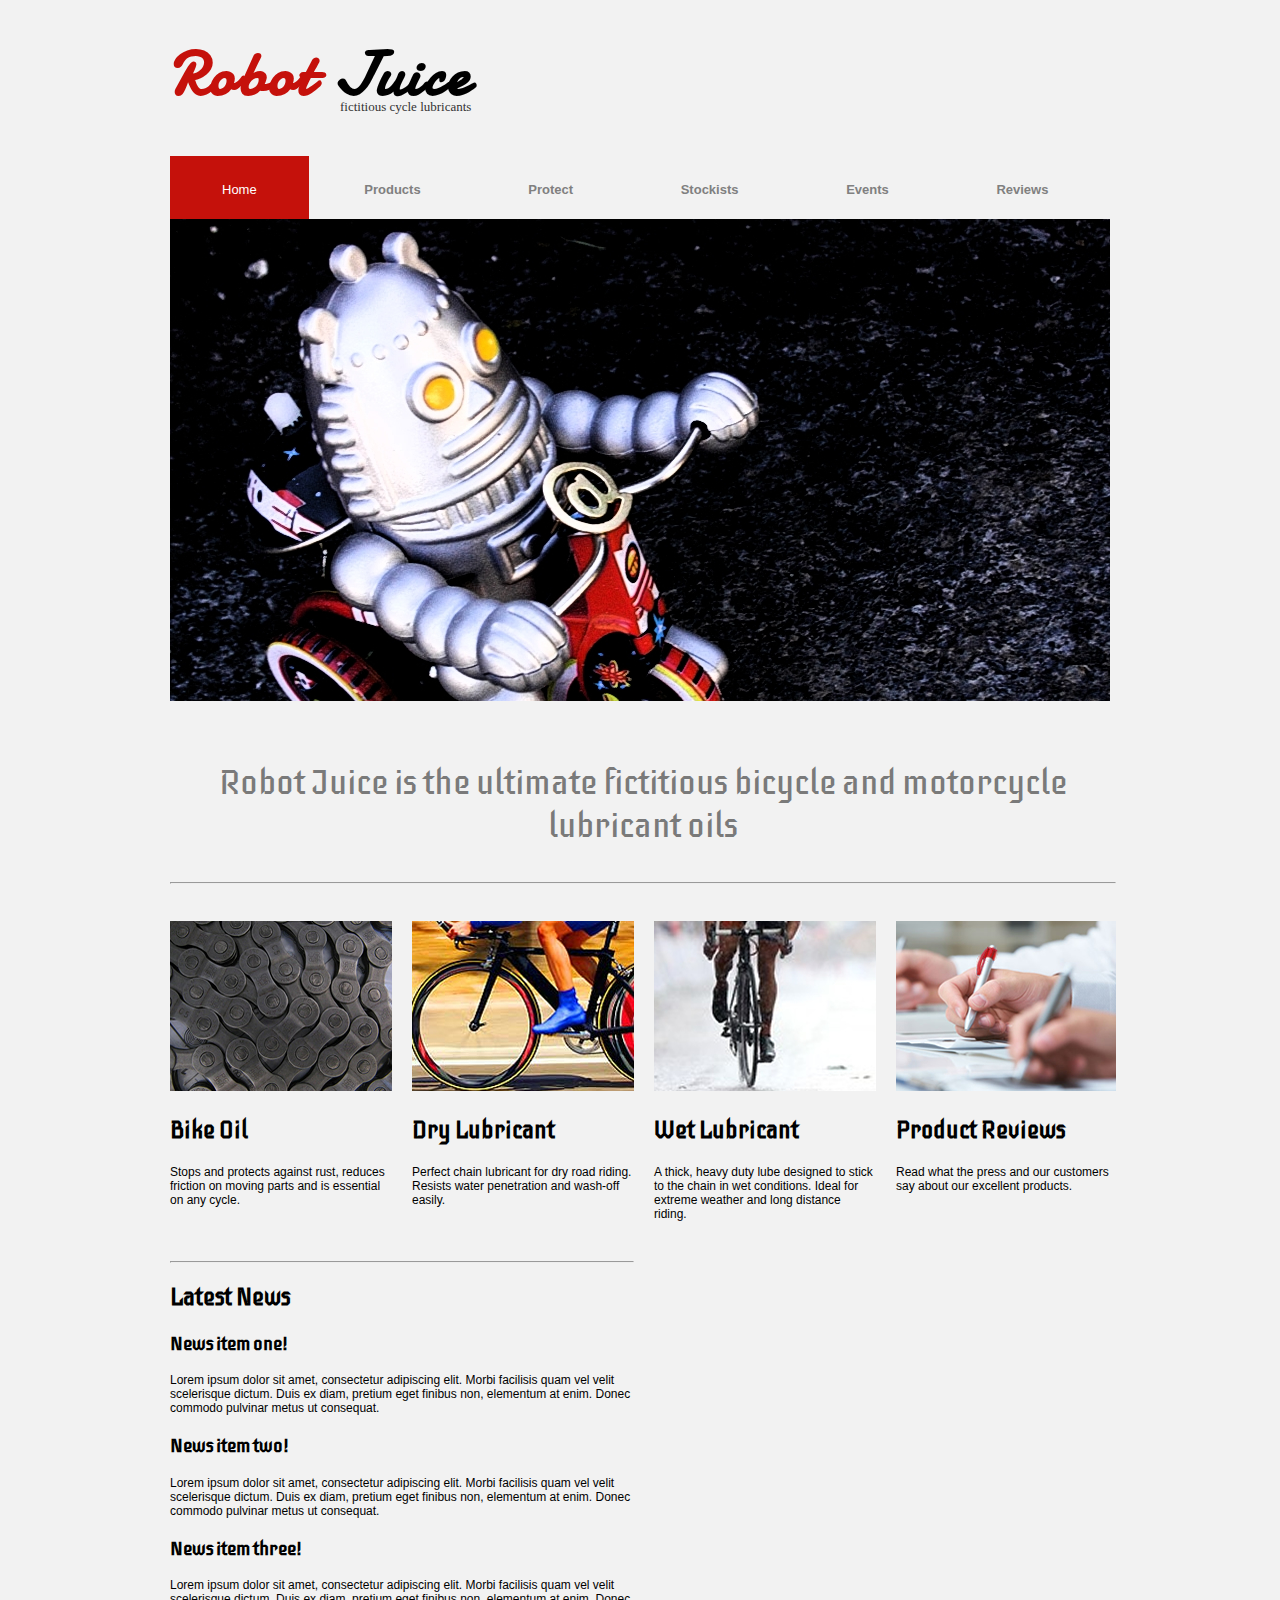
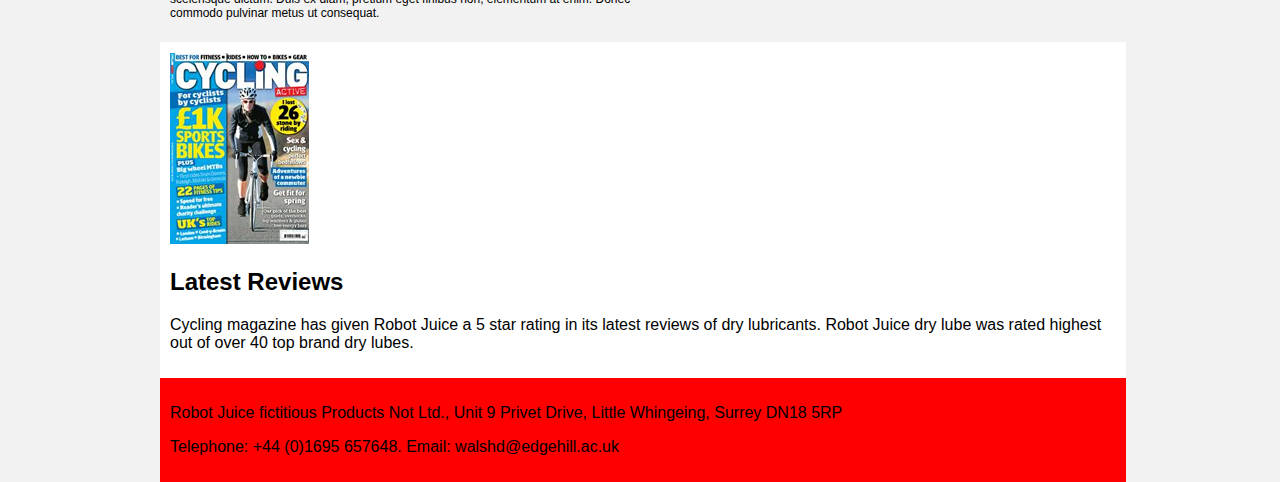
==== Website/index.html @ 2a7e8f44 "Add files via upload" ====
<!DOCTYPE html>
<html lang="en">
<head>
	<title>Robot Juice - Home</title>
	<meta charset="utf-8">
	<meta content="width=device-width, initial-scale=1" name="viewport">
	<link href="styles\styles.css" rel="stylesheet" type="text/css">
	<link href="styles\grid.css" rel="stylesheet" type="text/css">
	<link href="https://fonts.googleapis.com/css?family=Damion" rel="stylesheet">
	<link href="https://fonts.googleapis.com/css?family=Iceberg" rel="stylesheet">
</head>

<body class="container">
	<div id="logo">
		<h1 class="robot">Robot <span class="juice">Juice</span></h1>
		<p>fictitious cycle lubricants</p>
	</div>

	<div>
		<nav>
			<ul class="mainnav">
				<li><a class="active" href="index.html">Home</a></li>
				<li><a href="products.html">Products</a></li>
				<li><a href="">Protect</a></li>
				<li><a href="">Stockists</a></li>
				<li><a href="">Events</a></li>
				<li><a href="">Reviews</a></li>
			</ul>
		</nav>

	</div>
	<header>
		<img src="images\robotbanner.jpg" alt="Website Banner"/>
	</header>

	<div class="slogan">
		<p>Robot Juice is the ultimate fictitious bicycle and motorcycle lubricant oils</p>
		<hr>
	</div>

	<div class="products item1">
		<img src="images\bikechain-bikeoil.jpg" alt="Bikechain Bikeoil Products"/>
		<h2>Bike Oil</h2>
		<p>Stops and protects against rust, reduces friction on moving parts and is essential on any cycle.</p>
	</div>
	<div class="products item2">
		<img src="images\cycleside-drylubrication.jpg" alt="Cycle side dry lubrication products"/>
		<h2>Dry Lubricant</h2>
		<p>Perfect chain lubricant for dry road riding. Resists water penetration and wash-off easily.</p>
	</div>
	<div class="products item3">
		<img src="images\frontcycle-wetlubrication.jpg" alt="Front cycle wet lubrication Products"/>
		<h2>Wet Lubricant</h2>
		<p>A thick, heavy duty lube designed to stick to the chain in wet conditions. Ideal for extreme weather and long distance riding.</p>
	</div>
	<div class="products item4">
		<img src="images\productreviews.jpg" alt="View Product Reviews"/>
		<h2>Product Reviews</h2>
		<p>Read what the press and our customers say about our excellent products.</p>
	</div>

	<div class="content">
		<hr>
		<h2>Latest News</h2>
		<h3>News item one!</h3>
		<p>Lorem ipsum dolor sit amet, consectetur adipiscing elit. Morbi facilisis quam vel velit scelerisque dictum. Duis ex diam, pretium eget finibus non, elementum at enim. Donec commodo pulvinar metus ut consequat.</p>
		<h3>News item two!</h3>
		<p>Lorem ipsum dolor sit amet, consectetur adipiscing elit. Morbi facilisis quam vel velit scelerisque dictum. Duis ex diam, pretium eget finibus non, elementum at enim. Donec commodo pulvinar metus ut consequat.</p>
		<h3>News item three!</h3>
		<p>Lorem ipsum dolor sit amet, consectetur adipiscing elit. Morbi facilisis quam vel velit scelerisque dictum. Duis ex diam, pretium eget finibus non, elementum at enim. Donec commodo pulvinar metus ut consequat.</p>
	</div>

	<footer class="footer1">
		<img src="images\cyclemagazine.jpg" alt="Latest review from cycle magazine rates us 5 stars"/>
		<h2>Latest Reviews</h2>
		<p>Cycling magazine has given Robot Juice a 5 star rating in its latest reviews of dry lubricants. Robot Juice dry lube was rated highest out of over 40 top brand dry lubes.</p>
	</footer>

	<footer class="footer2">
		<p>Robot Juice fictitious Products Not Ltd., Unit 9  Privet Drive, Little Whingeing, Surrey DN18 5RP</p>
		<p>Telephone: +44 (0)1695 657648. Email: walshd@edgehill.ac.uk</p>
	</footer>
</body>

</html>
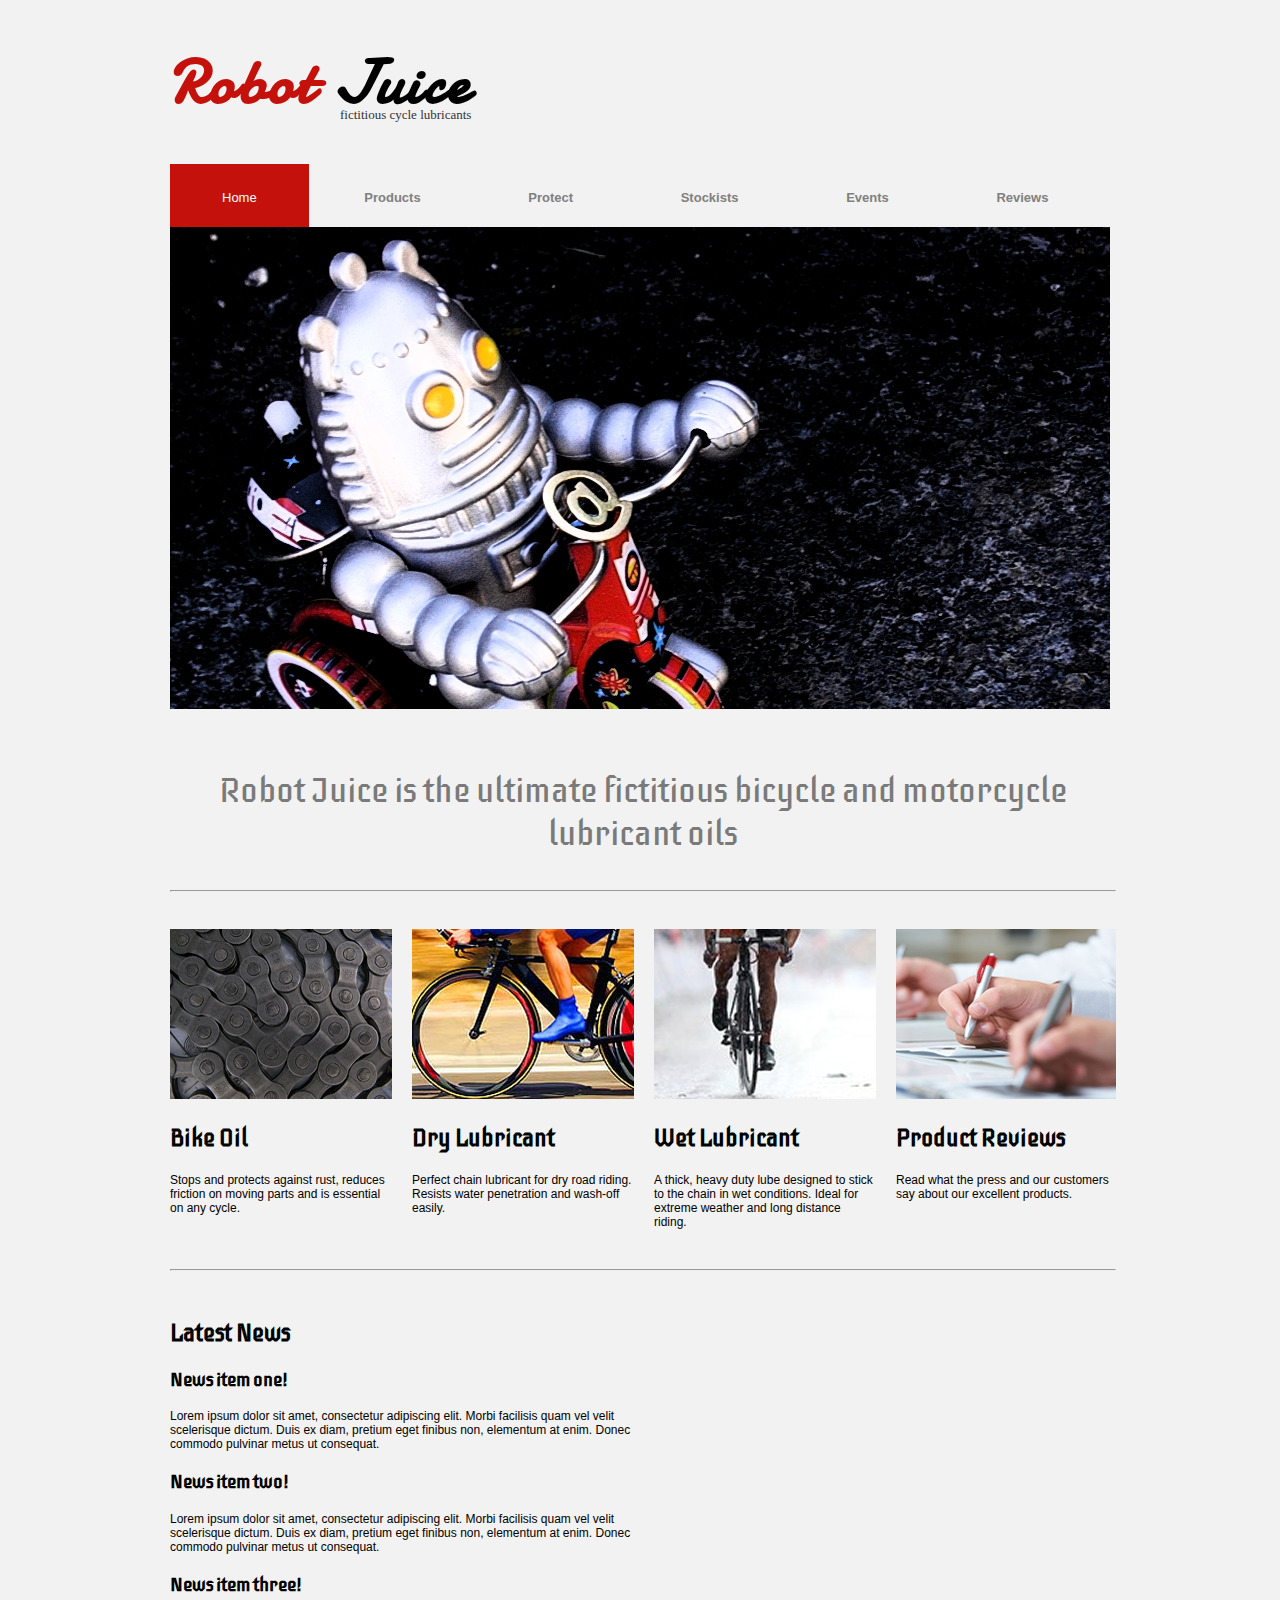
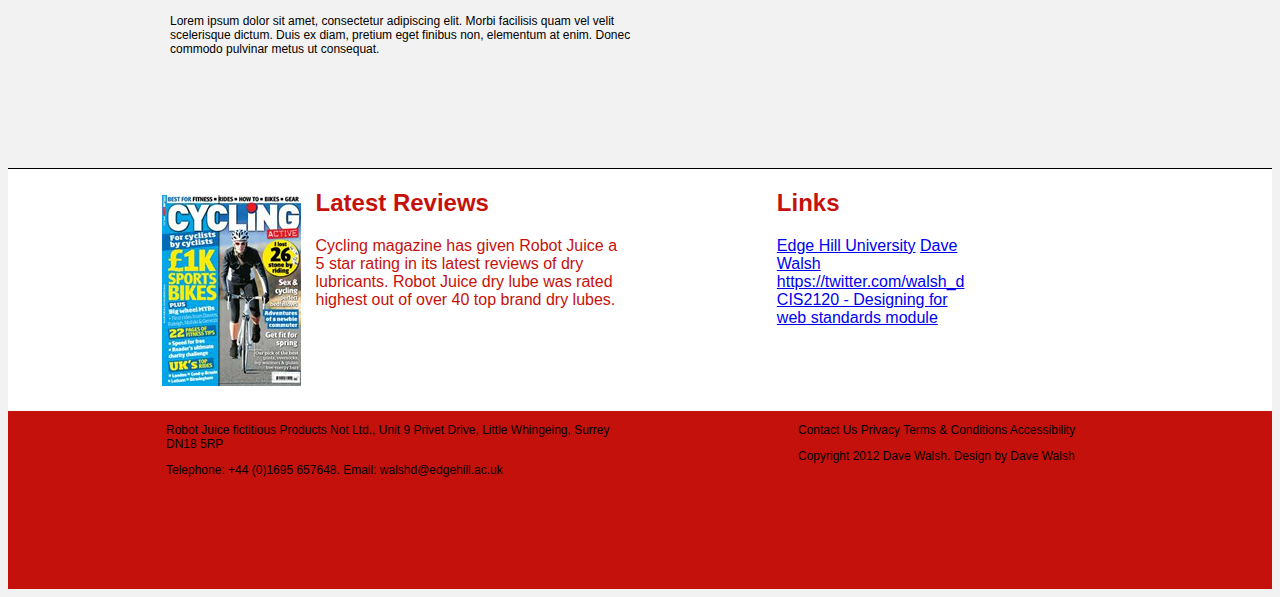
==== commit c0605576: "Add files via upload" ====
--- a/Website/index.html
+++ b/Website/index.html
@@ -11,6 +11,7 @@
 </head>
 
 <body class="container">
+	<main class="wrapper">
 	<div id="logo">
 		<h1 class="robot">Robot <span class="juice">Juice</span></h1>
 		<p>fictitious cycle lubricants</p>
@@ -58,9 +59,10 @@
 		<h2>Product Reviews</h2>
 		<p>Read what the press and our customers say about our excellent products.</p>
 	</div>
-
+	<div>
+		<hr>
+	</div>
 	<div class="content">
-		<hr>
 		<h2>Latest News</h2>
 		<h3>News item one!</h3>
 		<p>Lorem ipsum dolor sit amet, consectetur adipiscing elit. Morbi facilisis quam vel velit scelerisque dictum. Duis ex diam, pretium eget finibus non, elementum at enim. Donec commodo pulvinar metus ut consequat.</p>
@@ -69,16 +71,31 @@
 		<h3>News item three!</h3>
 		<p>Lorem ipsum dolor sit amet, consectetur adipiscing elit. Morbi facilisis quam vel velit scelerisque dictum. Duis ex diam, pretium eget finibus non, elementum at enim. Donec commodo pulvinar metus ut consequat.</p>
 	</div>
-
+</main>
 	<footer class="footer1">
 		<img src="images\cyclemagazine.jpg" alt="Latest review from cycle magazine rates us 5 stars"/>
-		<h2>Latest Reviews</h2>
-		<p>Cycling magazine has given Robot Juice a 5 star rating in its latest reviews of dry lubricants. Robot Juice dry lube was rated highest out of over 40 top brand dry lubes.</p>
+		<div class="fitem1">
+			<h2>Latest Reviews</h2>
+			<p>Cycling magazine has given Robot Juice a 5 star rating in its latest reviews of dry lubricants. Robot Juice dry lube was rated highest out of over 40 top brand dry lubes.</p>
+	</div>
+	<div class="fitem2">
+		<h2>Links</h2>
+		<a href="#">Edge Hill University</a>
+		<a href="#">Dave Walsh</a>
+		<a href="#">https://twitter.com/walsh_d</a>
+		<a href="#">CIS2120 - Designing for web standards module</a>
+	</div>
 	</footer>
 
 	<footer class="footer2">
-		<p>Robot Juice fictitious Products Not Ltd., Unit 9  Privet Drive, Little Whingeing, Surrey DN18 5RP</p>
-		<p>Telephone: +44 (0)1695 657648. Email: walshd@edgehill.ac.uk</p>
+		<div class="f2item1">
+			<p>Robot Juice fictitious Products Not Ltd., Unit 9  Privet Drive, Little Whingeing, Surrey DN18 5RP</p>
+			<p>Telephone: +44 (0)1695 657648. Email: walshd@edgehill.ac.uk</p>
+		</div>
+		<div class="f2item2">
+			<p>Contact Us  Privacy  Terms & Conditions  Accessibility</p>
+			<p>Copyright  2012 Dave Walsh. Design by Dave Walsh</p>
+		</div>
 	</footer>
 </body>
 
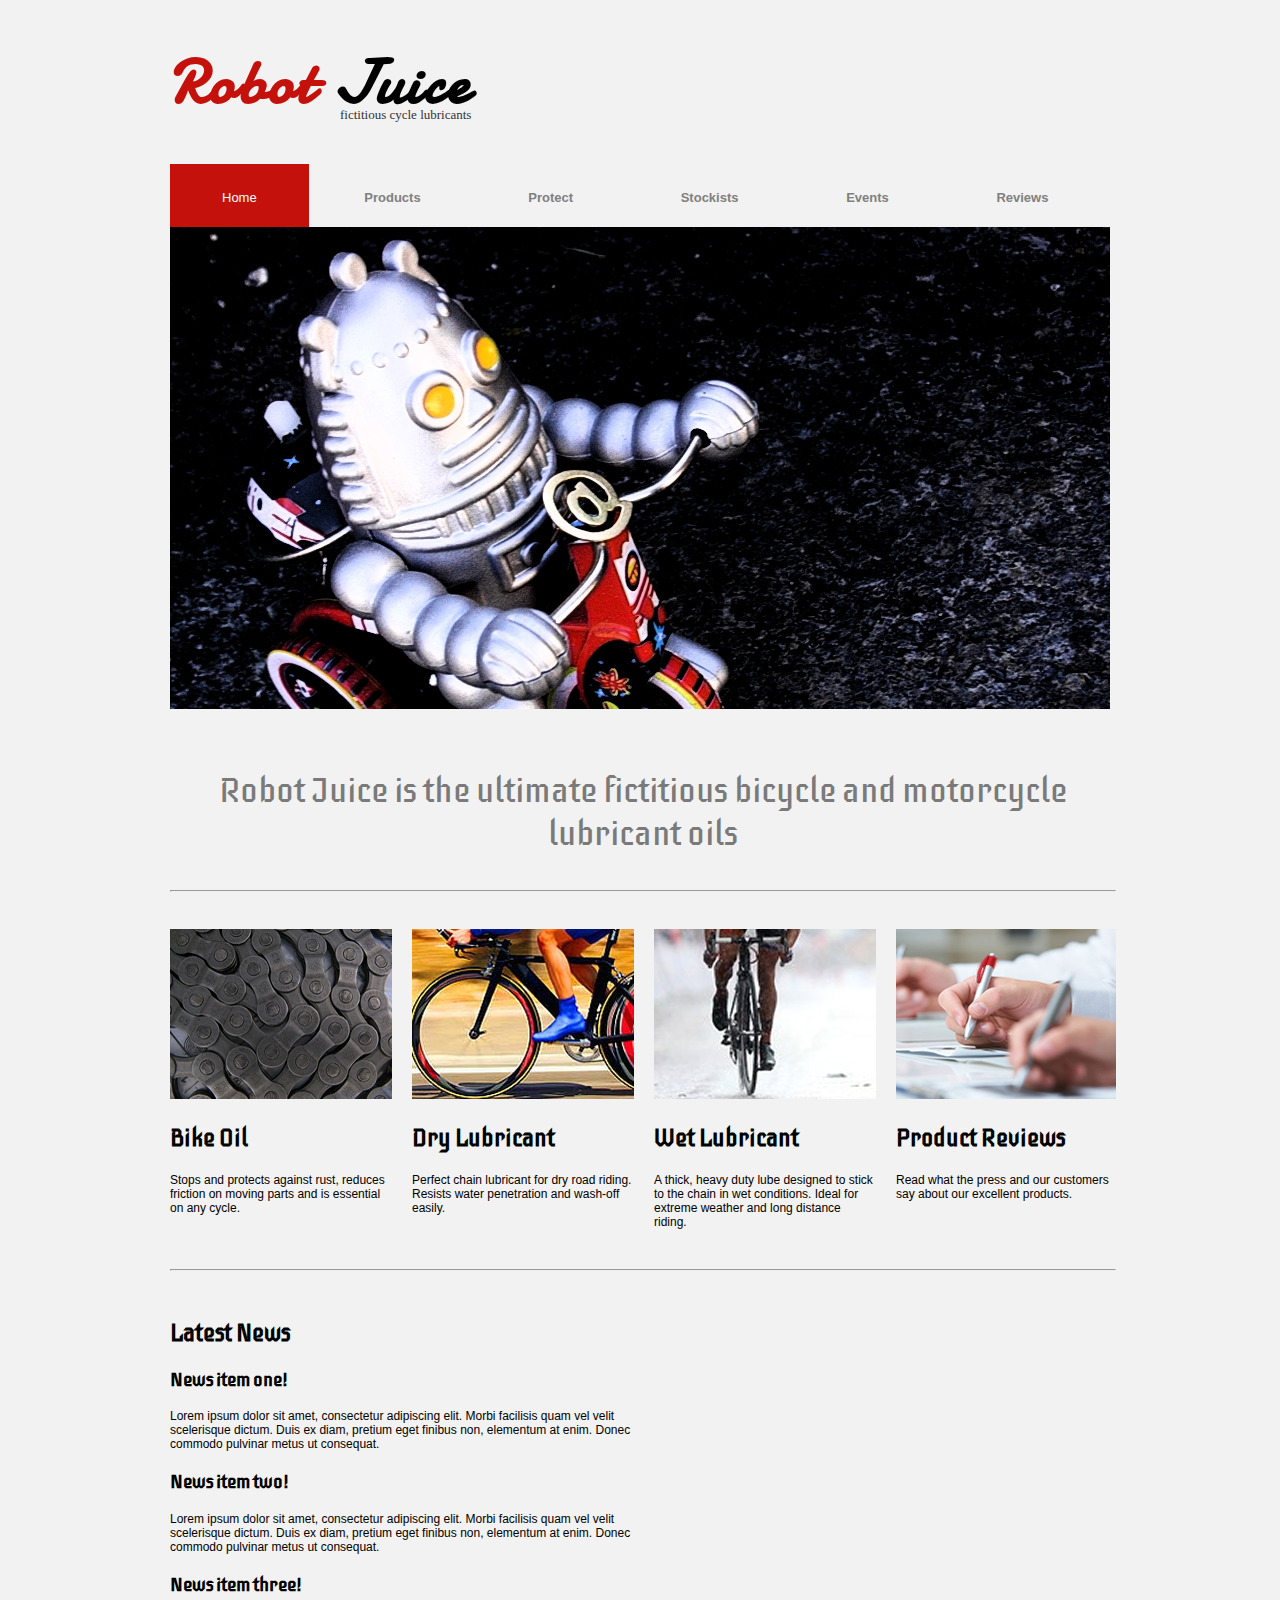
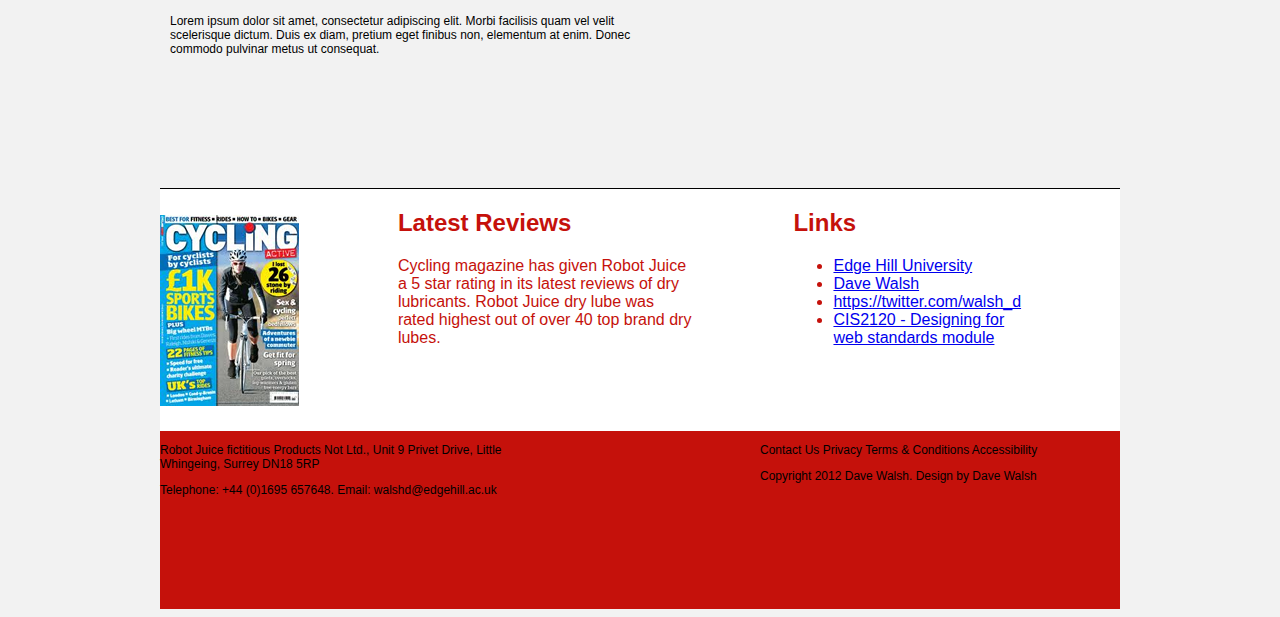
==== commit dd39d73d: "Add files via upload" ====
--- a/Website/index.html
+++ b/Website/index.html
@@ -71,6 +71,8 @@
 		<h3>News item three!</h3>
 		<p>Lorem ipsum dolor sit amet, consectetur adipiscing elit. Morbi facilisis quam vel velit scelerisque dictum. Duis ex diam, pretium eget finibus non, elementum at enim. Donec commodo pulvinar metus ut consequat.</p>
 	</div>
+	<form class="review">
+	</form>
 </main>
 	<footer class="footer1">
 		<img src="images\cyclemagazine.jpg" alt="Latest review from cycle magazine rates us 5 stars"/>
@@ -80,10 +82,12 @@
 	</div>
 	<div class="fitem2">
 		<h2>Links</h2>
-		<a href="#">Edge Hill University</a>
-		<a href="#">Dave Walsh</a>
-		<a href="#">https://twitter.com/walsh_d</a>
-		<a href="#">CIS2120 - Designing for web standards module</a>
+		<ul>
+			<li><a href="#">Edge Hill University</a></li>
+			<li><a href="#">Dave Walsh</a></li>
+			<li><a href="#">https://twitter.com/walsh_d</a></li>
+			<li><a href="#">CIS2120 - Designing for web standards module</a></li>
+		</ul>
 	</div>
 	</footer>
 
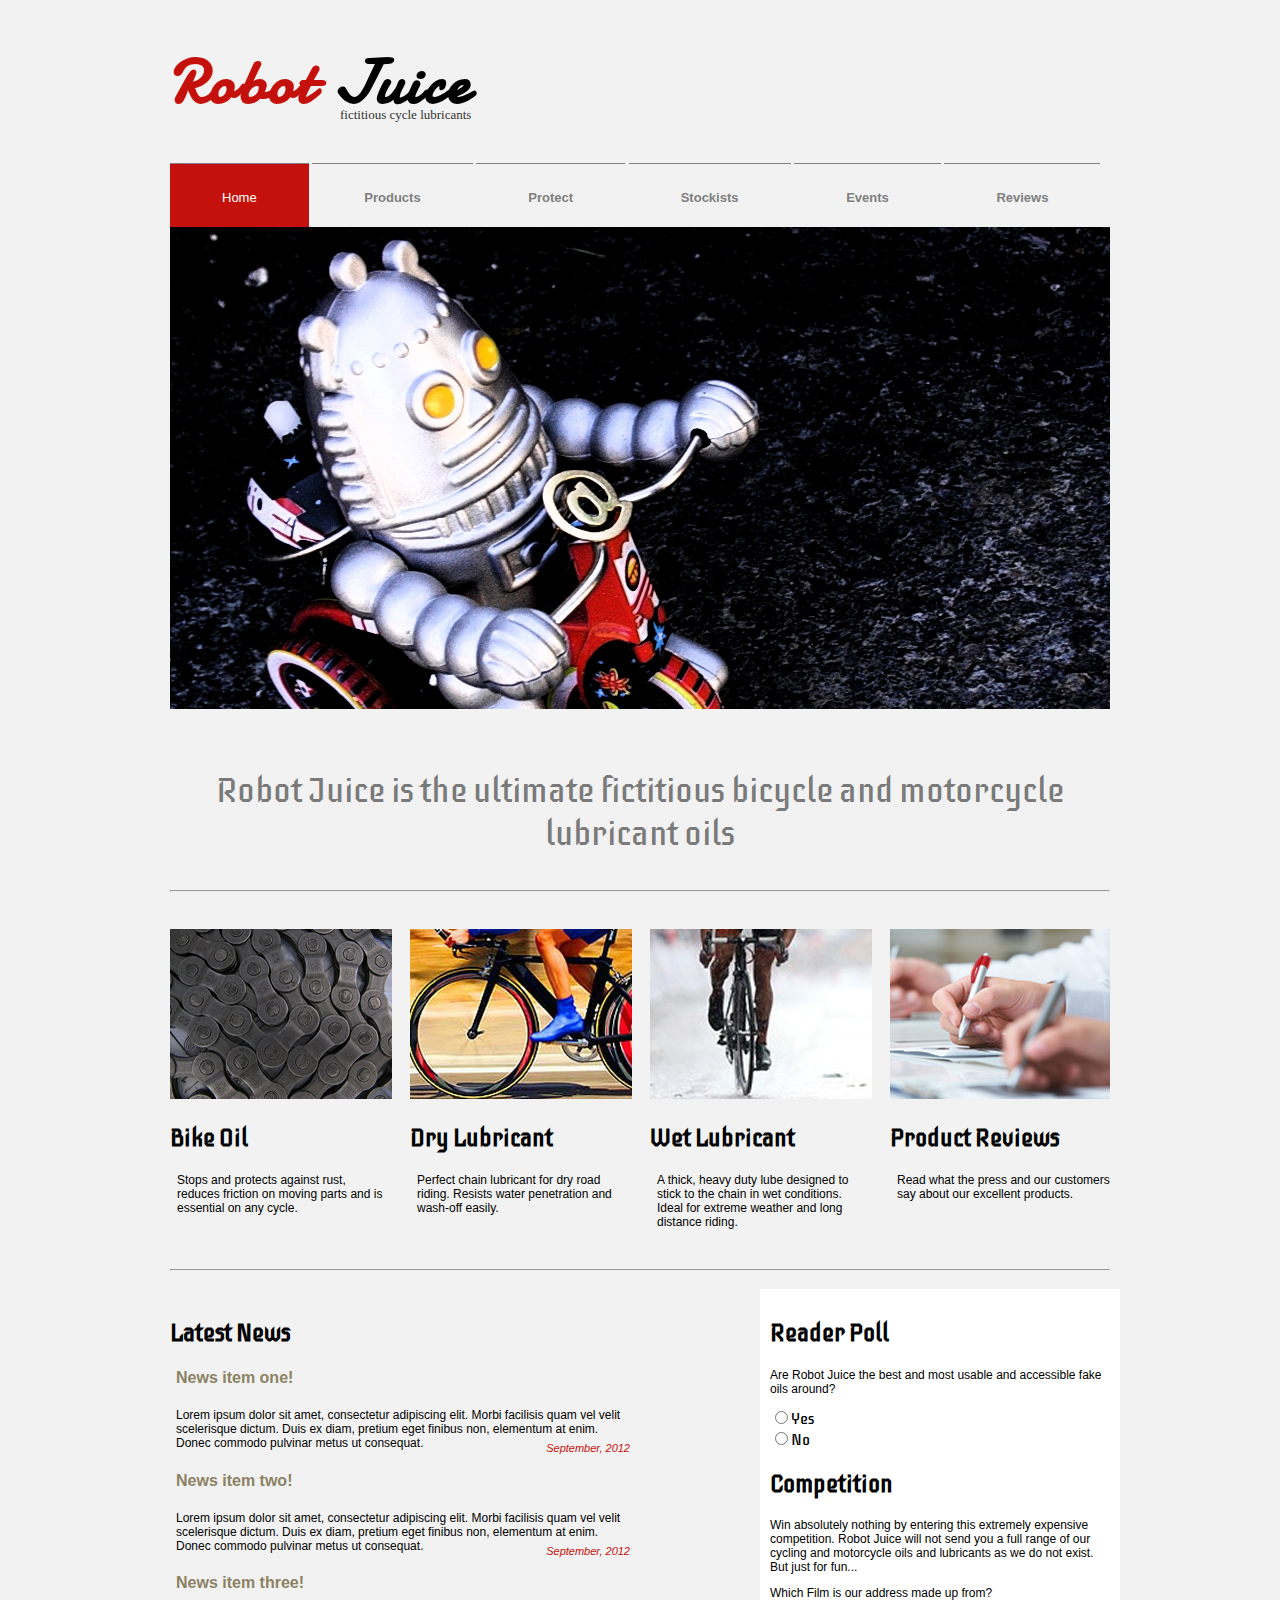
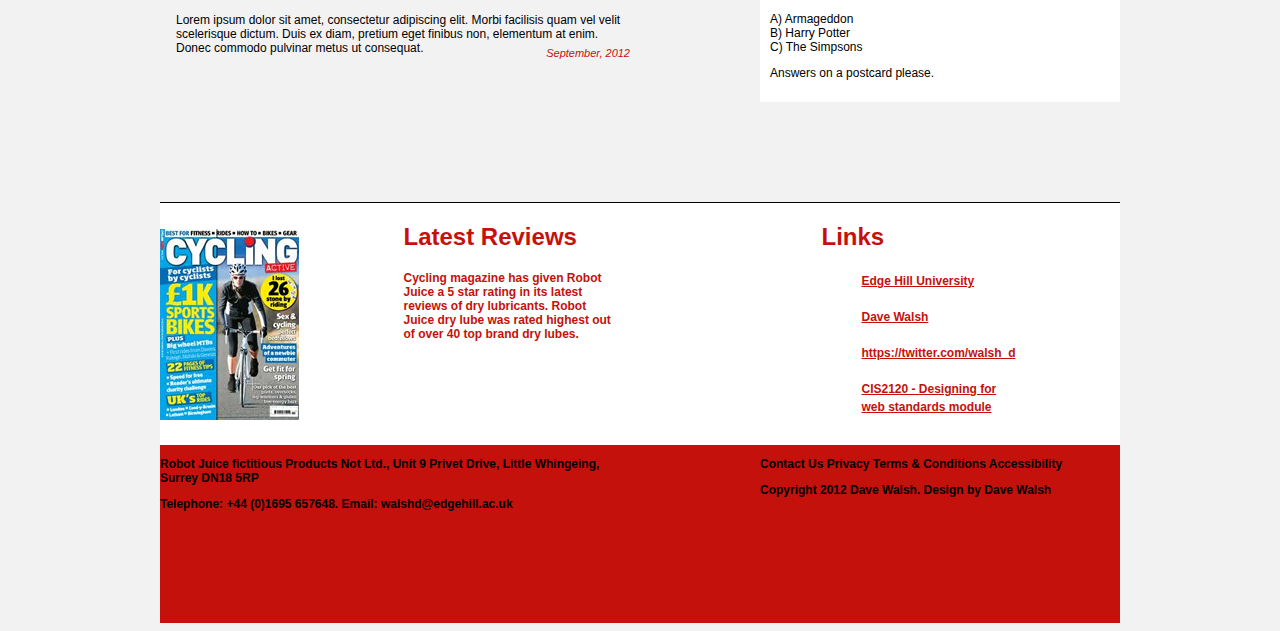
==== commit b5409935: "Add files via upload" ====
--- a/Website/index.html
+++ b/Website/index.html
@@ -64,16 +64,34 @@
 	</div>
 	<div class="content">
 		<h2>Latest News</h2>
-		<h3>News item one!</h3>
+		<h4>News item one!</h4>
 		<p>Lorem ipsum dolor sit amet, consectetur adipiscing elit. Morbi facilisis quam vel velit scelerisque dictum. Duis ex diam, pretium eget finibus non, elementum at enim. Donec commodo pulvinar metus ut consequat.</p>
-		<h3>News item two!</h3>
+		<p class="rvdate">September, 2012</p>
+		<h4>News item two!</h4>
 		<p>Lorem ipsum dolor sit amet, consectetur adipiscing elit. Morbi facilisis quam vel velit scelerisque dictum. Duis ex diam, pretium eget finibus non, elementum at enim. Donec commodo pulvinar metus ut consequat.</p>
-		<h3>News item three!</h3>
+		<p class="rvdate">September, 2012</p>
+		<h4>News item three!</h4>
 		<p>Lorem ipsum dolor sit amet, consectetur adipiscing elit. Morbi facilisis quam vel velit scelerisque dictum. Duis ex diam, pretium eget finibus non, elementum at enim. Donec commodo pulvinar metus ut consequat.</p>
+		<p class="rvdate">September, 2012</p>
 	</div>
-	<form class="review">
+	<form class="rviews">
+		<h2>Reader Poll</h2>
+		<p>Are Robot Juice the best and most usable and accessible fake oils around?</p>
+		<input type="radio" name="preview" value="yes">Yes</input><br>
+		<input type="radio" name="preview" value="no">No</input>
+		<h2>Competition</h2>
+		<p>Win absolutely nothing by entering this extremely expensive competition. Robot Juice will not send you a full range of our cycling and motorcycle oils and lubricants as we do not exist. But just for fun...</p>
+		<p>Which Film is our address made up from?</p>
+		<p>
+			 A) Armageddon<br>
+			 B) Harry Potter<br>
+			 C) The Simpsons
+		</p>
+		<p>Answers on a postcard please.</p>
 	</form>
 </main>
+	<div class="filler">
+	</div>
 	<footer class="footer1">
 		<img src="images\cyclemagazine.jpg" alt="Latest review from cycle magazine rates us 5 stars"/>
 		<div class="fitem1">
@@ -83,9 +101,9 @@
 	<div class="fitem2">
 		<h2>Links</h2>
 		<ul>
-			<li><a href="#">Edge Hill University</a></li>
-			<li><a href="#">Dave Walsh</a></li>
-			<li><a href="#">https://twitter.com/walsh_d</a></li>
+			<li><a href="#">Edge Hill University</a></li><br>
+			<li><a href="#">Dave Walsh</a></li><br>
+			<li><a href="#">https://twitter.com/walsh_d</a></li><br>
 			<li><a href="#">CIS2120 - Designing for web standards module</a></li>
 		</ul>
 	</div>
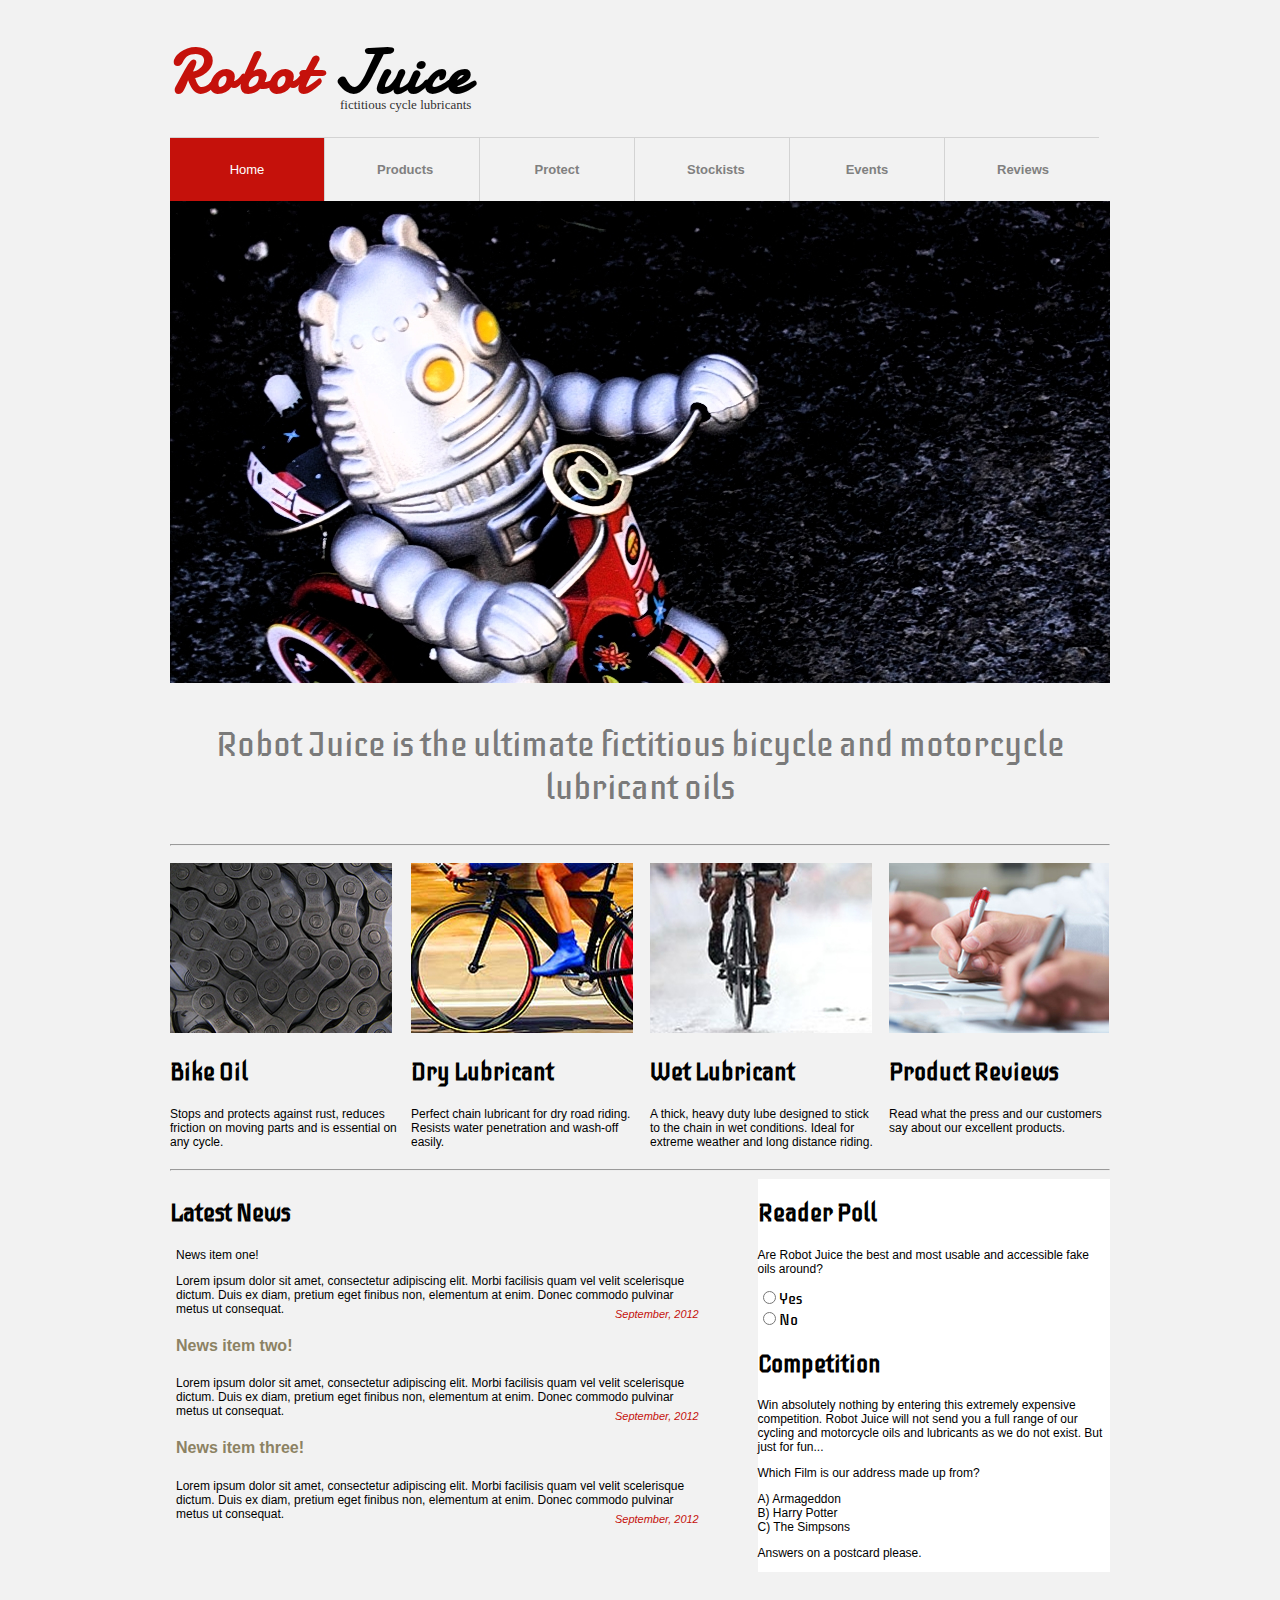
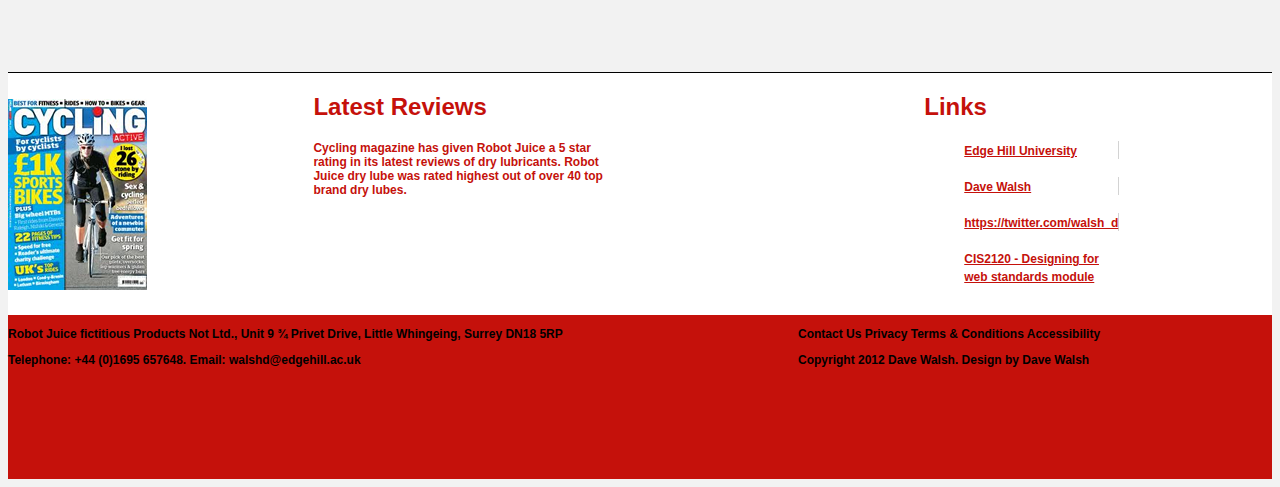
==== commit 82444aad: "Add files via upload" ====
--- a/Website/index.html
+++ b/Website/index.html
@@ -64,7 +64,7 @@
 	</div>
 	<div class="content">
 		<h2>Latest News</h2>
-		<h4>News item one!</h4>
+		<p>News item one!</p>
 		<p>Lorem ipsum dolor sit amet, consectetur adipiscing elit. Morbi facilisis quam vel velit scelerisque dictum. Duis ex diam, pretium eget finibus non, elementum at enim. Donec commodo pulvinar metus ut consequat.</p>
 		<p class="rvdate">September, 2012</p>
 		<h4>News item two!</h4>
@@ -74,7 +74,7 @@
 		<p>Lorem ipsum dolor sit amet, consectetur adipiscing elit. Morbi facilisis quam vel velit scelerisque dictum. Duis ex diam, pretium eget finibus non, elementum at enim. Donec commodo pulvinar metus ut consequat.</p>
 		<p class="rvdate">September, 2012</p>
 	</div>
-	<form class="rviews">
+	<form class="competition">
 		<h2>Reader Poll</h2>
 		<p>Are Robot Juice the best and most usable and accessible fake oils around?</p>
 		<input type="radio" name="preview" value="yes">Yes</input><br>
@@ -111,7 +111,7 @@
 
 	<footer class="footer2">
 		<div class="f2item1">
-			<p>Robot Juice fictitious Products Not Ltd., Unit 9  Privet Drive, Little Whingeing, Surrey DN18 5RP</p>
+			<p>Robot Juice fictitious Products Not Ltd., Unit 9 &#xBE; Privet Drive, Little Whingeing, Surrey DN18 5RP</p>
 			<p>Telephone: +44 (0)1695 657648. Email: walshd@edgehill.ac.uk</p>
 		</div>
 		<div class="f2item2">
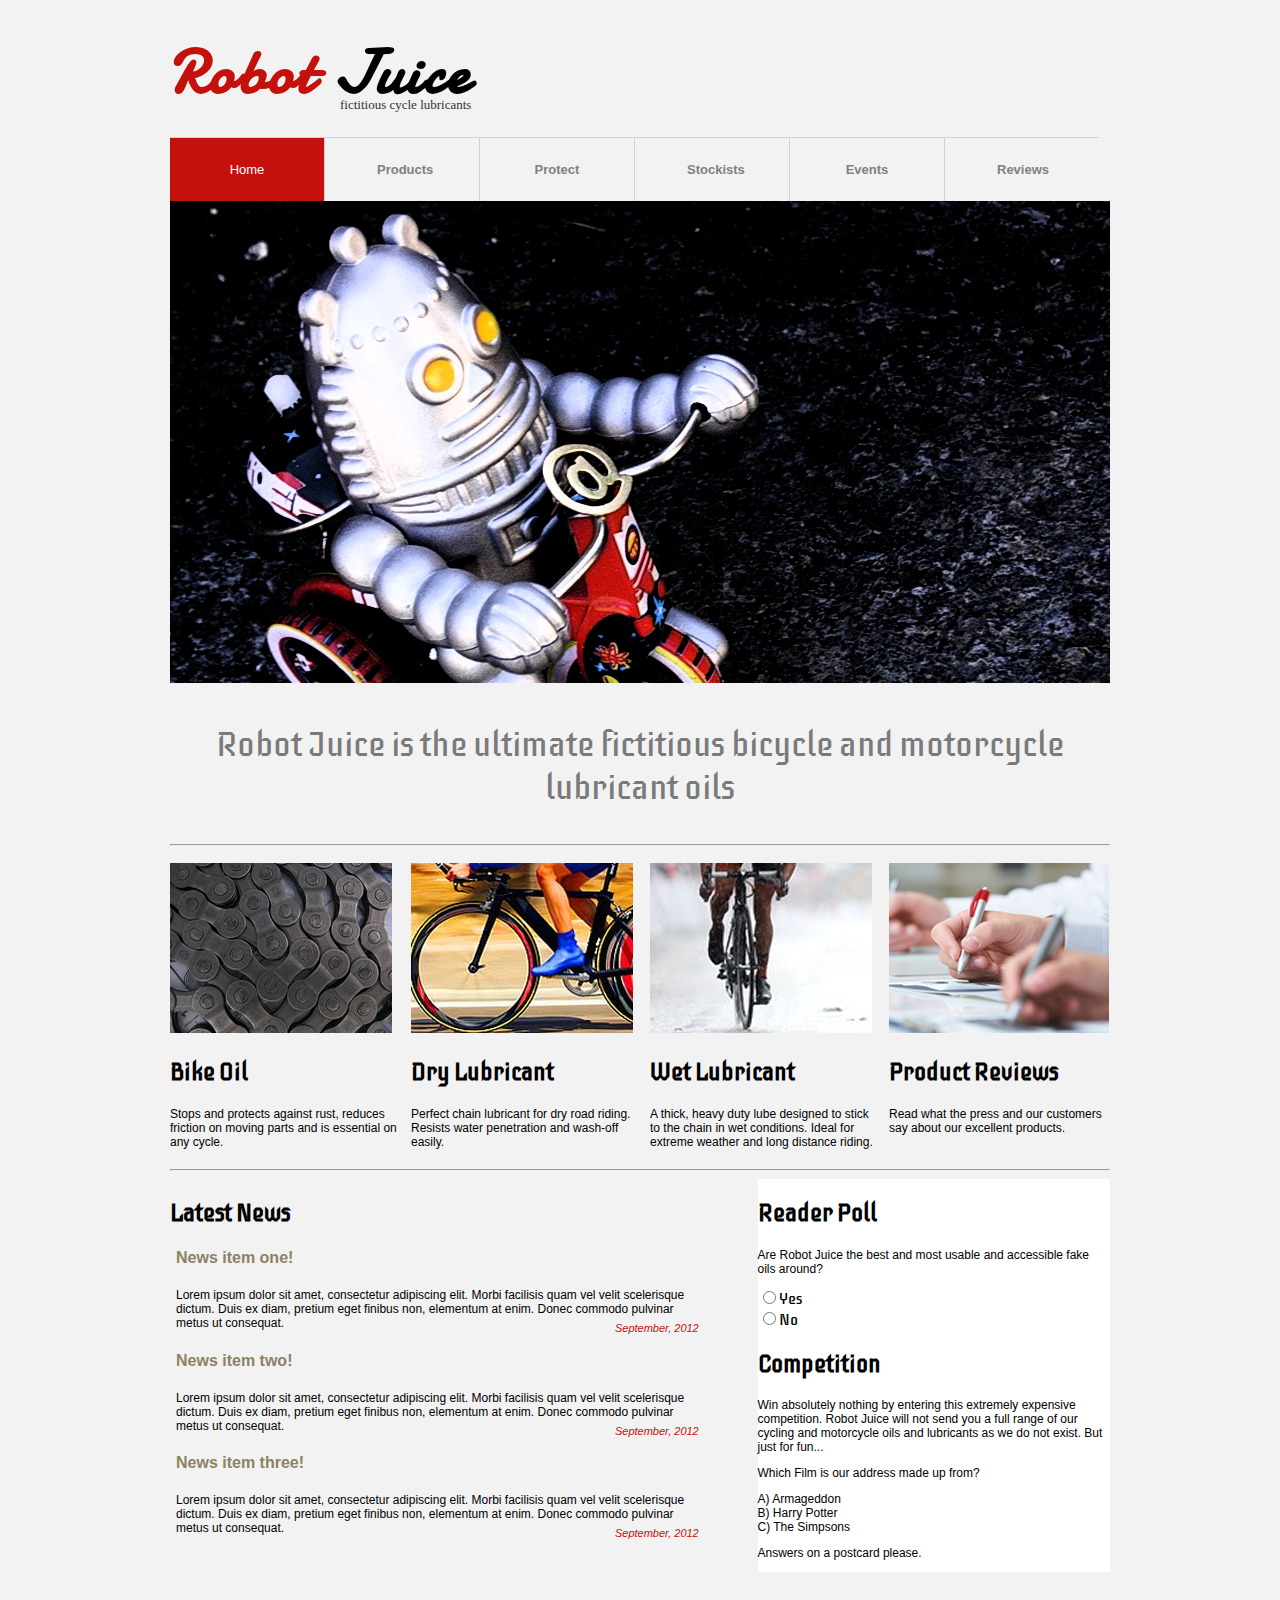
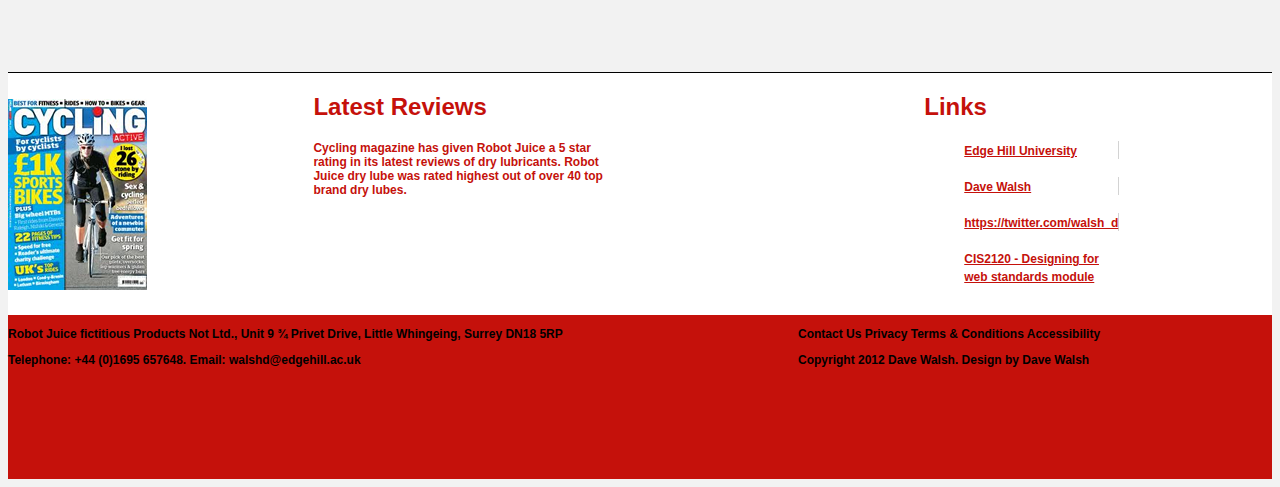
==== commit 9201ca2b: "Add files via upload" ====
--- a/Website/index.html
+++ b/Website/index.html
@@ -12,6 +12,7 @@
 
 <body class="container">
 	<main class="wrapper">
+
 	<div id="logo">
 		<h1 class="robot">Robot <span class="juice">Juice</span></h1>
 		<p>fictitious cycle lubricants</p>
@@ -62,9 +63,10 @@
 	<div>
 		<hr>
 	</div>
+
 	<div class="content">
 		<h2>Latest News</h2>
-		<p>News item one!</p>
+		<h4>News item one!</h4>
 		<p>Lorem ipsum dolor sit amet, consectetur adipiscing elit. Morbi facilisis quam vel velit scelerisque dictum. Duis ex diam, pretium eget finibus non, elementum at enim. Donec commodo pulvinar metus ut consequat.</p>
 		<p class="rvdate">September, 2012</p>
 		<h4>News item two!</h4>
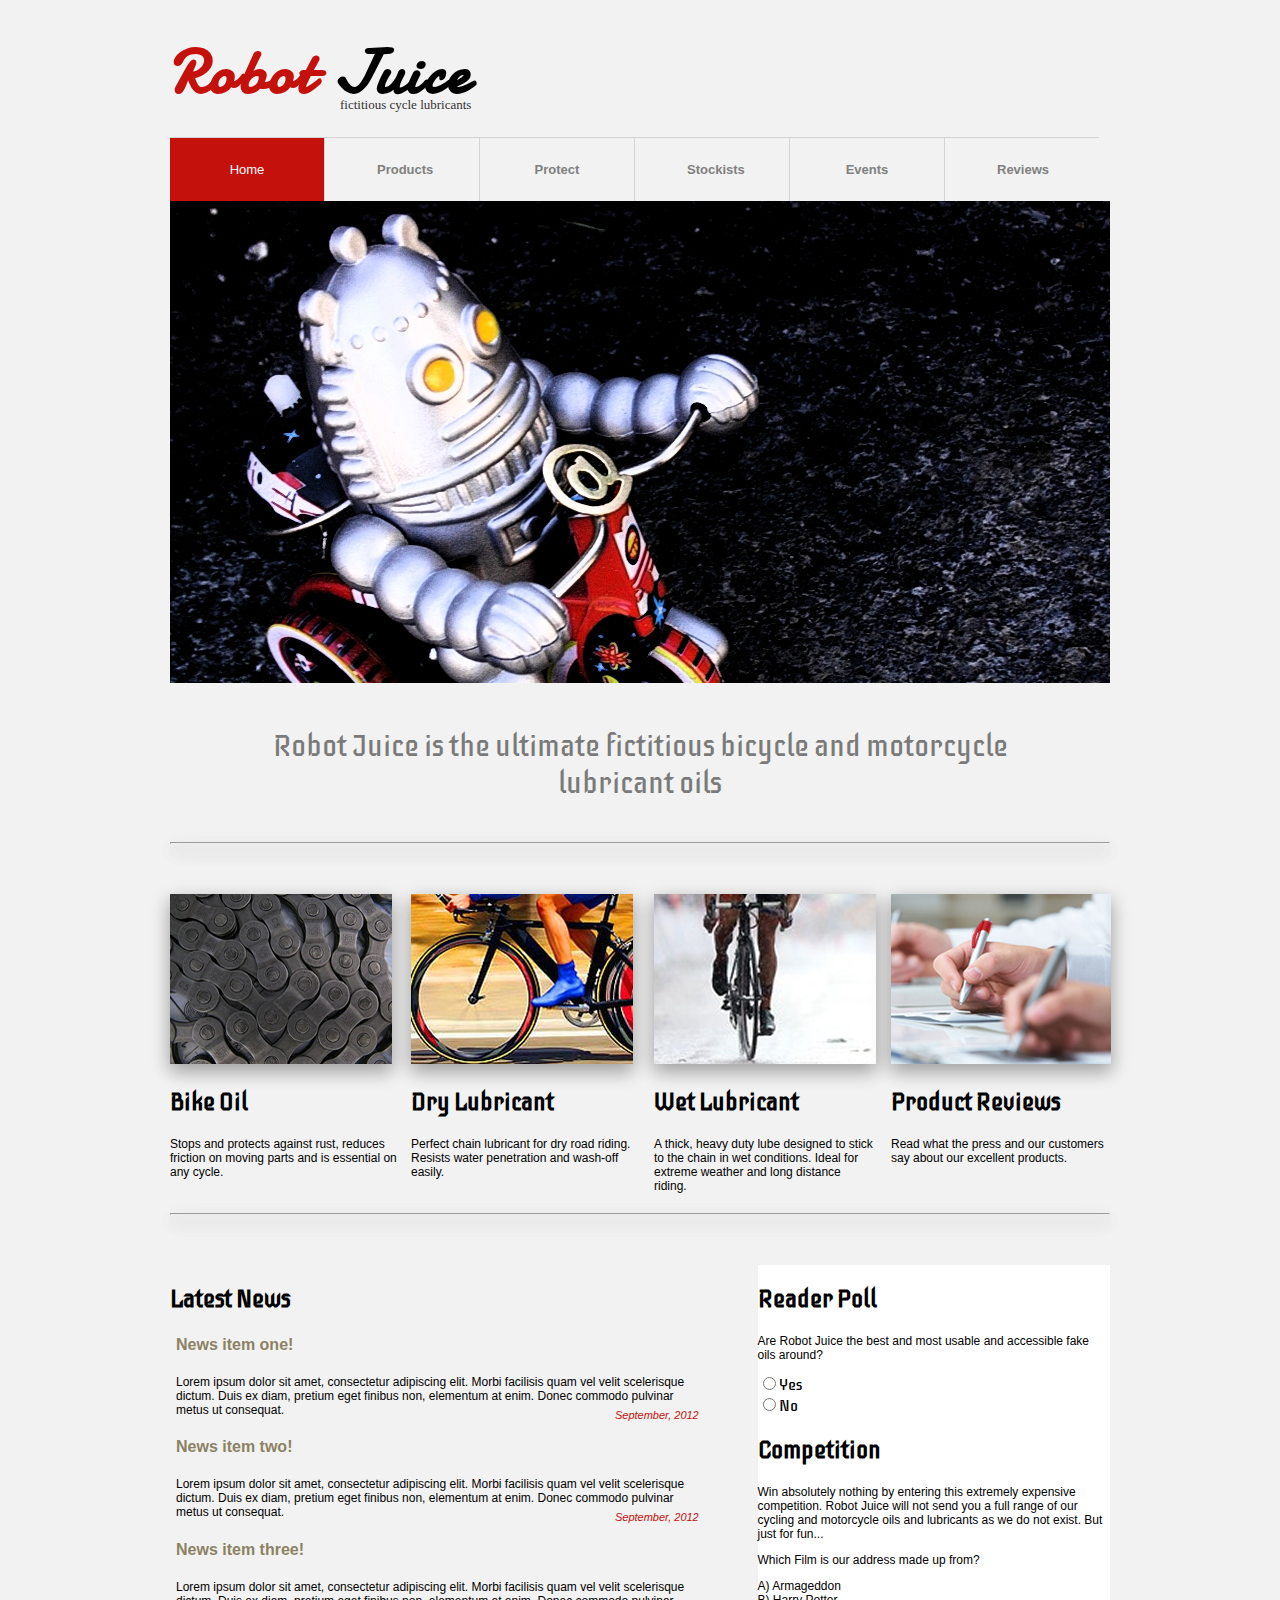
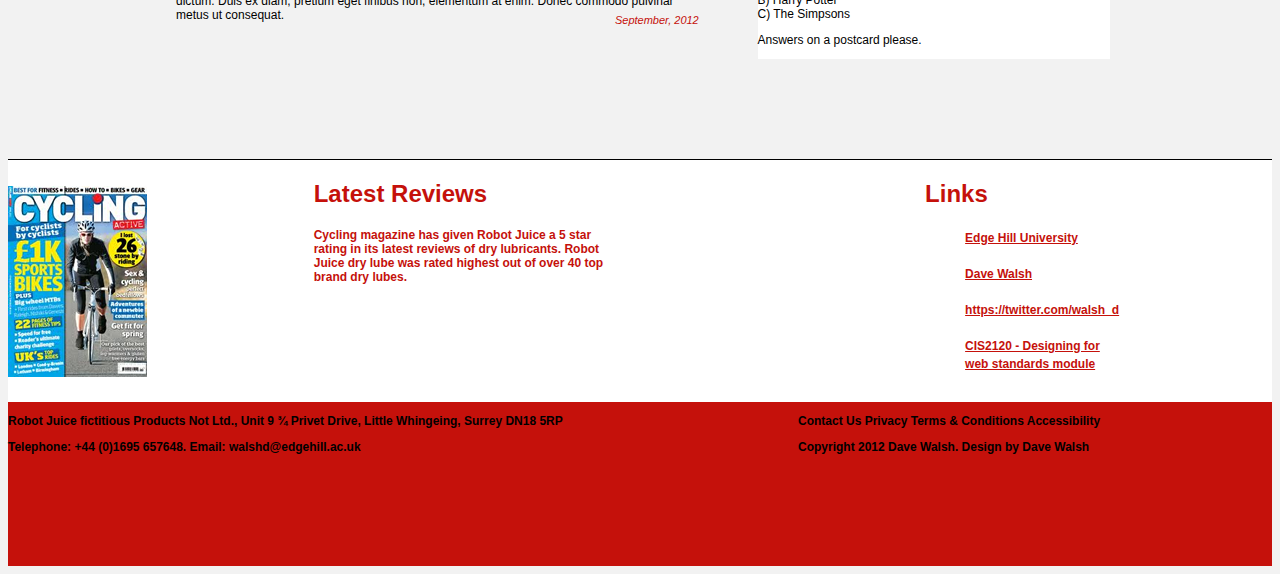
==== commit c7eb4dae: "Add files via upload" ====
--- a/Website/index.html
+++ b/Website/index.html
@@ -8,16 +8,19 @@
 	<link href="styles\grid.css" rel="stylesheet" type="text/css">
 	<link href="https://fonts.googleapis.com/css?family=Damion" rel="stylesheet">
 	<link href="https://fonts.googleapis.com/css?family=Iceberg" rel="stylesheet">
+	<script type="text/javascript" src="http://ajax.googleapis.com/ajax/libs/jquery/1.7.1/jquery.min.js"></script>
 </head>
 
 <body class="container">
-	<main class="wrapper">
+	<main class="wrapper"> <!-- Wrapper created to create CSS for every element within the main class -->
 
+	<!-- HTML elements for the logo -->
 	<div id="logo">
 		<h1 class="robot">Robot <span class="juice">Juice</span></h1>
 		<p>fictitious cycle lubricants</p>
 	</div>
 
+	<!-- HTML elements for the navigation bar -->
 	<div>
 		<nav>
 			<ul class="mainnav">
@@ -30,17 +33,20 @@
 			</ul>
 		</nav>
 
+	<!-- HTML elements for the header -->
 	</div>
 	<header>
 		<img src="images\robotbanner.jpg" alt="Website Banner"/>
 	</header>
 
+	<!-- HTML elements for the slogan -->
 	<div class="slogan">
 		<p>Robot Juice is the ultimate fictitious bicycle and motorcycle lubricant oils</p>
-		<hr>
+		<hr> <!-- Creates a line break which is visible  -->
 	</div>
 
-	<div class="products item1">
+	<!-- HTML elements for the 4 product displays -->
+	<div class="products item1"> <!-- Seperate classes to individually place each div in different coloumns in the grid -->
 		<img src="images\bikechain-bikeoil.jpg" alt="Bikechain Bikeoil Products"/>
 		<h2>Bike Oil</h2>
 		<p>Stops and protects against rust, reduces friction on moving parts and is essential on any cycle.</p>
@@ -64,6 +70,7 @@
 		<hr>
 	</div>
 
+	<!-- HTML elements for the new reports -->
 	<div class="content">
 		<h2>Latest News</h2>
 		<h4>News item one!</h4>
@@ -76,6 +83,8 @@
 		<p>Lorem ipsum dolor sit amet, consectetur adipiscing elit. Morbi facilisis quam vel velit scelerisque dictum. Duis ex diam, pretium eget finibus non, elementum at enim. Donec commodo pulvinar metus ut consequat.</p>
 		<p class="rvdate">September, 2012</p>
 	</div>
+
+	<!-- HTML elements for the form -->
 	<form class="competition">
 		<h2>Reader Poll</h2>
 		<p>Are Robot Juice the best and most usable and accessible fake oils around?</p>
@@ -91,12 +100,16 @@
 		</p>
 		<p>Answers on a postcard please.</p>
 	</form>
+
 </main>
-	<div class="filler">
+
+	<div class="filler"> <!-- Place holder to apply a padding between elements -->
 	</div>
+
+	<!-- HTML elements for the first footer -->
 	<footer class="footer1">
 		<img src="images\cyclemagazine.jpg" alt="Latest review from cycle magazine rates us 5 stars"/>
-		<div class="fitem1">
+		<div class="fitem1"> <!-- Each section of the footer given seperate class to code in the grid CSS -->
 			<h2>Latest Reviews</h2>
 			<p>Cycling magazine has given Robot Juice a 5 star rating in its latest reviews of dry lubricants. Robot Juice dry lube was rated highest out of over 40 top brand dry lubes.</p>
 	</div>
@@ -111,6 +124,7 @@
 	</div>
 	</footer>
 
+	<!-- HTML elements for the second footer -->
 	<footer class="footer2">
 		<div class="f2item1">
 			<p>Robot Juice fictitious Products Not Ltd., Unit 9 &#xBE; Privet Drive, Little Whingeing, Surrey DN18 5RP</p>
